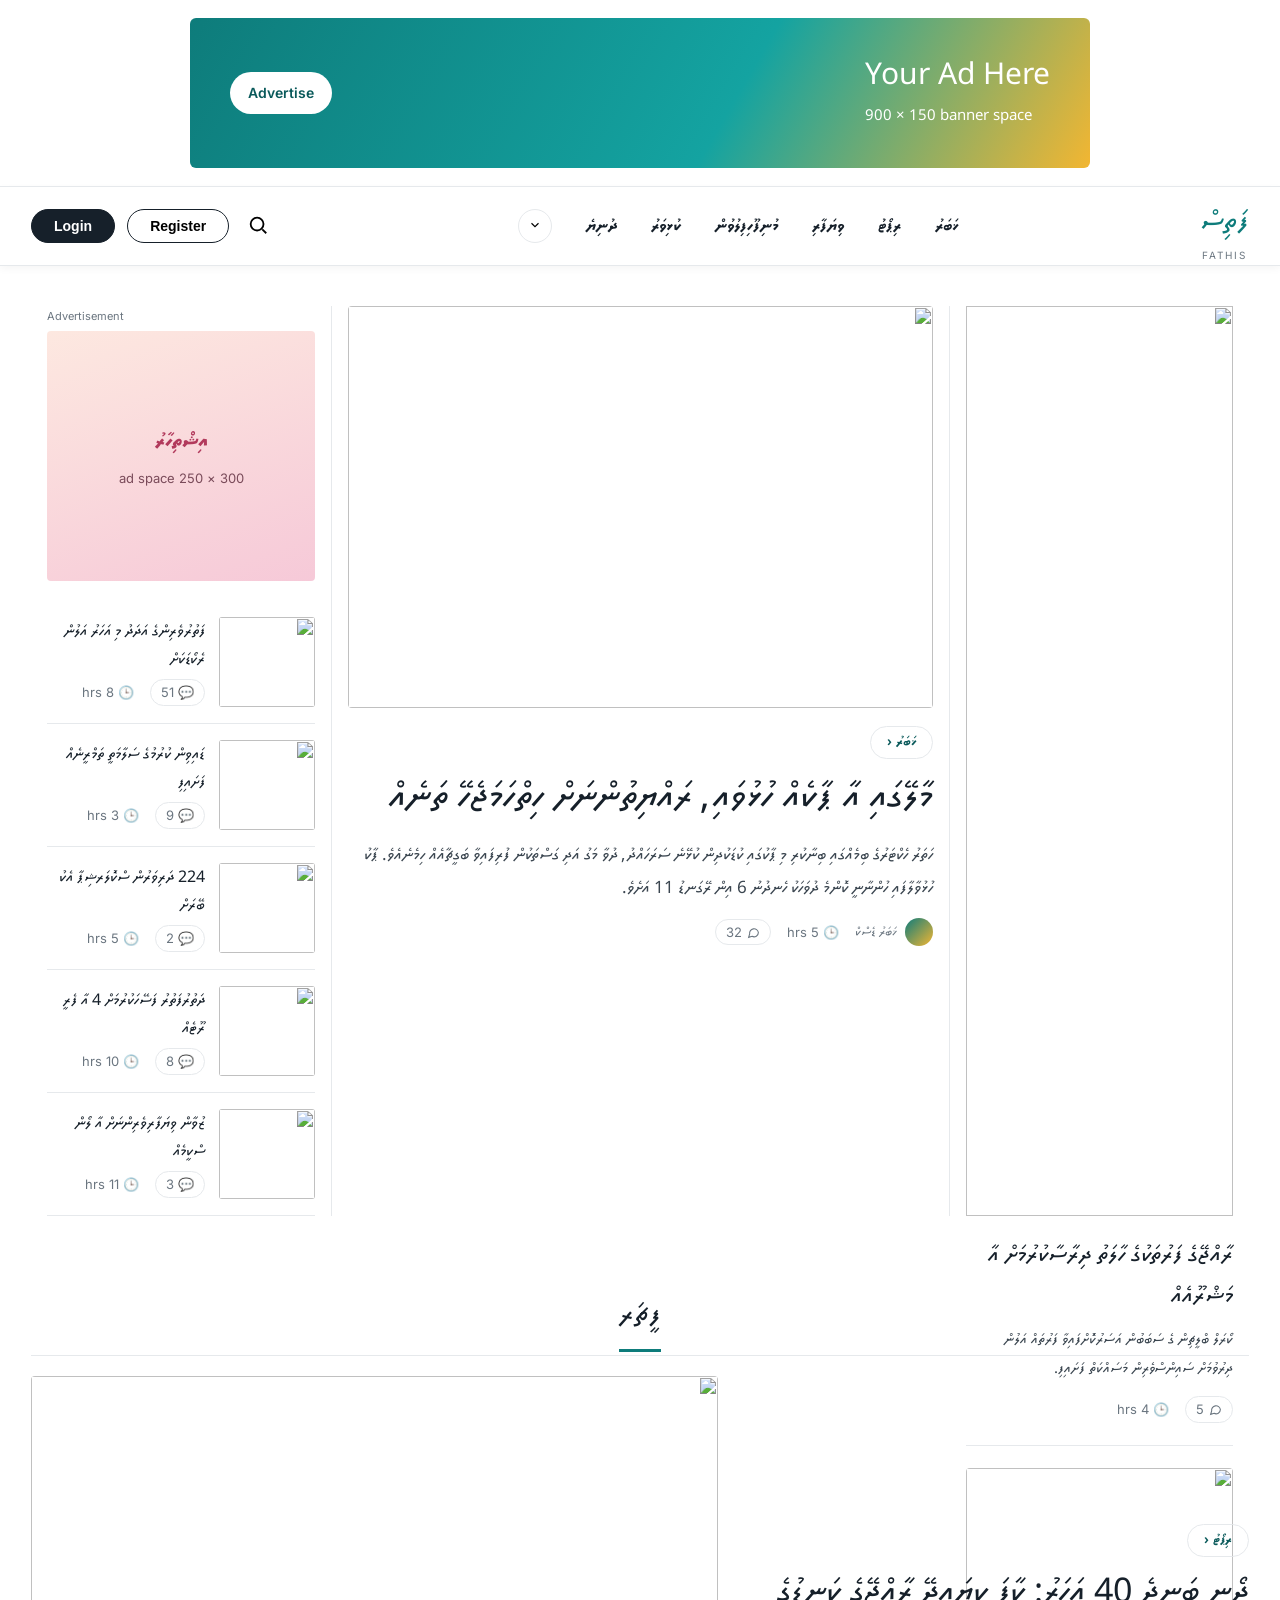
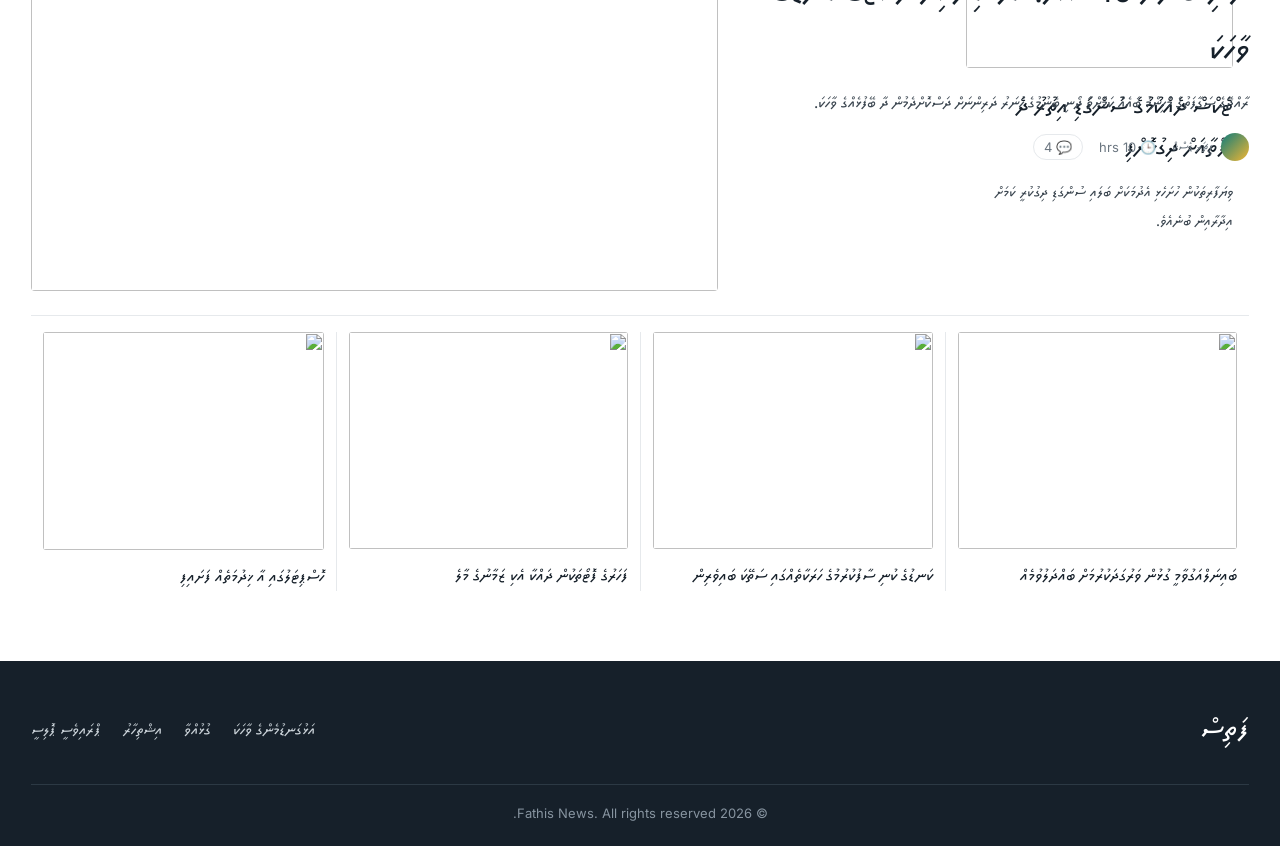
==== index.html @ 2b7af0e0 "Add files via upload" ====
<!DOCTYPE html>
<html lang="dv" dir="rtl">
<head>
<meta charset="UTF-8">
<meta name="viewport" content="width=device-width, initial-scale=1.0">
<title>ފަތިސް | Fathis News</title>
<link rel="preconnect" href="https://fonts.googleapis.com">
<link href="https://fonts.googleapis.com/css2?family=Noto+Sans+Thaana:wght@400;600;700;800&family=Inter:wght@400;600&display=swap" rel="stylesheet">
<style>
  :root{
    --accent:#0e7c7b;
    --accent-dark:#09595a;
    --ink:#16202a;
    --muted:#6b7680;
    --line:#e6e9ec;
    --bg:#ffffff;
    --soft:#f4f7f8;
  }
  /* Dhivehi fonts: uses the installed font first, then a copy in the fonts/ folder */
  @font-face{
    font-family:'aammufkF';
    src:local('Faruma'),local('A_Faruma'),local('Faruma Regular'),local('aammufkF'),
        url('fonts/aammufkF.ttf') format('truetype'),
        url('fonts/aammufkF.TTF') format('truetype');
    font-display:swap;
  }
  @font-face{
    font-family:'MV_Waheed';
    src:local('MV_Waheed'),local('MV Waheed'),local('MVWaheed'),
        url('fonts/MV_Waheed.ttf') format('truetype');
    font-display:swap;
  }

  *{box-sizing:border-box;margin:0;padding:0}
  body{font-family:'MV_Waheed','Noto Sans Thaana','Inter',sans-serif;color:var(--ink);background:var(--bg);line-height:1.9}
  h1,h2,h3,h4,.logo,.section-title{font-family:'aammufkF','Noto Sans Thaana',sans-serif;font-weight:normal}
  a{color:inherit;text-decoration:none}
  img{display:block;width:100%;height:100%;object-fit:cover}
  .container{max-width:1250px;margin:0 auto;padding:0 16px}

  /* Top ad */
  .top-ad{display:flex;justify-content:center;padding:18px 16px}
  .ad-banner{width:100%;max-width:900px;height:150px;border-radius:6px;
    background:linear-gradient(120deg,var(--accent),#14a3a1 60%,#f2b632);
    color:#fff;display:flex;align-items:center;justify-content:space-between;padding:0 40px;font-family:'Inter',sans-serif}
  .ad-banner h3{font-size:30px;font-weight:600;line-height:1.2;direction:ltr}
  .ad-banner span{background:#fff;color:var(--accent-dark);padding:8px 18px;border-radius:30px;font-weight:600;font-size:14px}

  /* Header */
  header{border-top:1px solid var(--line);border-bottom:1px solid var(--line);box-shadow:0 3px 8px rgba(0,0,0,.04);position:sticky;top:0;background:#fff;z-index:50}
  .nav{display:flex;align-items:center;justify-content:space-between;height:78px;gap:20px}
  .logo{font-size:30px;font-weight:800;color:var(--accent)}
  .logo small{display:block;font-family:'Inter';font-size:10px;color:var(--muted);line-height:1;letter-spacing:2px;text-align:center}
  .menu{display:flex;gap:34px;list-style:none;align-items:center;font-size:17px;font-weight:600}
  .menu a:hover{color:var(--accent)}
  .more-btn{width:34px;height:34px;border-radius:50%;border:1px solid var(--line);background:#fff;cursor:pointer;position:relative}
  .dropdown{display:none;position:absolute;top:44px;left:0;background:#fff;border:1px solid var(--line);border-radius:8px;padding:8px 0;min-width:160px;box-shadow:0 8px 20px rgba(0,0,0,.08)}
  .dropdown a{display:block;padding:6px 18px;font-size:15px}
  .dropdown a:hover{background:var(--soft)}
  .dropdown.open{display:block}
  .actions{display:flex;gap:12px;align-items:center;font-family:'Inter'}
  .btn{padding:8px 22px;border-radius:30px;font-size:14px;font-weight:600;cursor:pointer;border:1px solid var(--ink);background:#fff}
  .btn.dark{background:var(--ink);color:#fff}
  .icon-btn{background:none;border:none;cursor:pointer;padding:6px}
  .hamburger{display:none}
  .search-bar{display:none;padding:12px 0 16px}
  .search-bar.open{display:block}
  .search-bar input{width:100%;padding:12px 18px;border:1px solid var(--line);border-radius:30px;font-family:inherit;font-size:16px;outline:none}
  .search-bar input:focus{border-color:var(--accent)}

  /* Hero grid */
  .hero{display:grid;grid-template-columns:300px 1fr 300px;gap:0;margin-top:40px}
  .hero > section{padding:0 16px}
  .hero > section:not(:last-child){border-left:1px solid var(--line)}

  .side-feature .thumb{aspect-ratio:4/3;border-radius:4px;overflow:hidden}
  .side-feature h2{font-size:24px;font-weight:800;line-height:1.7;margin:18px 0 10px}
  .side-feature p{color:#3b4650;font-size:15px}

  .main-story .thumb{aspect-ratio:16/11;overflow:hidden;border-radius:4px}
  .tag{display:inline-flex;align-items:center;gap:6px;border:1px solid var(--line);border-radius:30px;padding:2px 16px;font-size:14px;margin:18px 0 6px;color:var(--accent-dark);font-weight:600}
  .main-story h1{font-size:38px;font-weight:800;line-height:1.65;margin-bottom:12px}
  .main-story h1 a:hover,.side-feature h2 a:hover,.list-item h4 a:hover,.card h4 a:hover{color:var(--accent)}
  .main-story p{color:#3b4650;font-size:17px}

  .meta{display:flex;align-items:center;gap:16px;margin-top:14px;font-family:'Inter','MV_Waheed';font-size:13px;color:var(--muted)}
  .meta .pill{display:inline-flex;align-items:center;gap:5px;border:1px solid var(--line);border-radius:20px;padding:0 10px}
  .meta .author{display:flex;align-items:center;gap:8px;font-family:'MV_Waheed','Noto Sans Thaana'}
  .avatar{width:28px;height:28px;border-radius:50%;background:linear-gradient(135deg,var(--accent),#f2b632)}
  .meta svg{width:13px;height:13px}

  .side-ad{height:250px;border-radius:4px;margin-bottom:20px;background:linear-gradient(160deg,#fde8e0,#f6c9d8);display:flex;flex-direction:column;align-items:center;justify-content:center;gap:6px;text-align:center;padding:16px}
  .side-ad b{font-size:20px;color:#b23a5c}
  .ad-label{font-family:'Inter';font-size:11px;color:var(--muted);text-align:left;margin-bottom:4px}

  .list-item{display:flex;gap:14px;padding:16px 0;border-bottom:1px solid var(--line)}
  .list-item .thumb{flex:0 0 96px;height:90px;overflow:hidden;border-radius:3px}
  .list-item h4{font-size:16px;font-weight:700;line-height:1.75}
  .list-item .meta{margin-top:6px}

  /* Featured section */
  .section-title{text-align:center;font-size:30px;font-weight:800;margin:70px 0 20px;padding-bottom:12px;border-bottom:1px solid var(--line)}
  .section-title span{border-bottom:3px solid var(--accent);padding-bottom:12px}
  .feature{display:grid;grid-template-columns:1fr 1.4fr;gap:40px;align-items:center;padding-bottom:24px;border-bottom:1px solid var(--line)}
  .feature h2{font-size:34px;font-weight:800;line-height:1.7}
  .feature p{color:#3b4650;font-size:16px;margin-top:10px}
  .feature .thumb{aspect-ratio:4/3;overflow:hidden;border-radius:4px}

  .cards{display:grid;grid-template-columns:repeat(4,1fr);margin-top:16px}
  .card{padding:0 12px}
  .card:not(:last-child){border-left:1px solid var(--line)}
  .card .thumb{aspect-ratio:4/3.1;overflow:hidden;border-radius:3px}
  .card h4{font-size:17px;font-weight:700;line-height:1.75;margin-top:12px}

  .thumb img{transition:transform .4s}
  .thumb:hover img{transform:scale(1.05)}

  footer{margin-top:70px;background:var(--ink);color:#c9d1d7;padding:40px 0 20px}
  .foot{display:flex;justify-content:space-between;flex-wrap:wrap;gap:20px;align-items:center}
  footer .logo{color:#fff}
  footer ul{list-style:none;display:flex;gap:22px;flex-wrap:wrap}
  footer a:hover{color:#fff}
  .copy{text-align:center;font-family:'Inter';font-size:13px;margin-top:26px;padding-top:16px;border-top:1px solid #2c3944;color:#8794a0}

  /* Headings use the font's own weight (no fake bold) */
  h1,h2,h3,h4,.logo{font-weight:normal!important}

  /* Responsive */
  @media (max-width:1100px){
    .hero{grid-template-columns:1fr 1fr}
    .main-story{grid-column:1 / -1;order:-1;border-left:none!important;margin-bottom:30px}
    .menu{gap:20px}
  }
  @media (max-width:860px){
    .menu{display:none;position:absolute;top:78px;right:0;left:0;background:#fff;flex-direction:column;align-items:flex-start;padding:16px 24px;gap:12px;border-bottom:1px solid var(--line)}
    .menu.open{display:flex}
    .hamburger{display:block}
    .actions .btn{display:none}
    .feature{grid-template-columns:1fr}
    .feature .thumb{order:-1}
    .cards{grid-template-columns:1fr 1fr;row-gap:28px}
    .card:nth-child(2){border-left:none}
  }
  @media (max-width:600px){
    .hero{grid-template-columns:1fr}
    .hero > section{border-left:none!important;padding:0;margin-bottom:28px}
    .main-story h1{font-size:28px}
    .feature h2{font-size:26px}
    .cards{grid-template-columns:1fr}
    .card{border-left:none!important;padding:0}
    .ad-banner{height:110px;padding:0 20px}
    .ad-banner h3{font-size:20px}
  }
</style>
</head>
<body>

<div class="top-ad">
  <div class="ad-banner">
    <h3>Your Ad Here<br><small style="font-size:15px;font-weight:400">900 × 150 banner space</small></h3>
    <span>Advertise</span>
  </div>
</div>

<header>
  <div class="container">
    <div class="nav">
      <a href="#" class="logo">ފަތިސް<small>FATHIS</small></a>

      <ul class="menu" id="menu">
        <li><a href="#">ޚަބަރު</a></li>
        <li><a href="#">ރިޕޯޓު</a></li>
        <li><a href="#">ވިޔަފާރި</a></li>
        <li><a href="#">މުނިފޫހިފިލުވުން</a></li>
        <li><a href="#">ކުޅިވަރު</a></li>
        <li><a href="#">ދުނިޔެ</a></li>
        <li>
          <button class="more-btn" id="moreBtn" aria-label="more">
            <svg width="14" height="14" viewBox="0 0 24 24" fill="none" stroke="currentColor" stroke-width="2"><path d="M6 9l6 6 6-6"/></svg>
            <div class="dropdown" id="dropdown">
              <a href="#">ފޮޓޯ</a>
              <a href="#">ވީޑިއޯ</a>
              <a href="#">ހިޔާލު</a>
              <a href="#">ސިއްހަތު</a>
            </div>
          </button>
        </li>
      </ul>

      <div class="actions">
        <button class="icon-btn" id="searchBtn" aria-label="search">
          <svg width="22" height="22" viewBox="0 0 24 24" fill="none" stroke="currentColor" stroke-width="2"><circle cx="11" cy="11" r="7"/><path d="M21 21l-4.3-4.3"/></svg>
        </button>
        <button class="btn">Register</button>
        <button class="btn dark">Login</button>
        <button class="icon-btn hamburger" id="hamburger" aria-label="menu">
          <svg width="24" height="24" viewBox="0 0 24 24" fill="none" stroke="currentColor" stroke-width="2"><path d="M3 6h18M3 12h18M3 18h18"/></svg>
        </button>
      </div>
    </div>
    <div class="search-bar" id="searchBar">
      <input type="text" placeholder="ހޯދާ...">
    </div>
  </div>
</header>

<main class="container">

  <div class="hero">
    <!-- Right column: side feature + second story -->
    <section class="side-feature">
      <a href="#" class="thumb"><img src="https://picsum.photos/seed/fathis1/600/450" alt=""></a>
      <h2><a href="#">ރާއްޖޭގެ ފަރުތަކުގެ ހާލަތު ދިރާސާކުރުމަށް އާ މަޝްރޫއެއް</a></h2>
      <p>ކޯރަލް ބްލީޗިން ގެ ސަބަބުން އަސަރުކޮށްފައިވާ ފަރުތައް އަލުން ދިރުވުމަށް ސައިންސްވެރިން މަސައްކަތް ފަށައިފި.</p>
      <div class="meta">
        <span class="pill"><svg viewBox="0 0 24 24" fill="none" stroke="currentColor" stroke-width="2"><path d="M21 12a8 8 0 0 1-11.6 7.1L3 21l1.9-6.4A8 8 0 1 1 21 12z"/></svg>5</span>
        <span>🕒 4 hrs</span>
      </div>

      <div style="border-top:1px solid var(--line);margin-top:22px;padding-top:22px">
        <a href="#" class="thumb" style="display:block;aspect-ratio:4/3;overflow:hidden;border-radius:4px"><img src="https://picsum.photos/seed/fathis2/600/450" alt=""></a>
        <h2><a href="#">ޓެކްސް ދެއްކުމުގެ ސުންގަޑި އިތުރު ދެ ހަފްތާއަށް ދިގުކޮށްފި</a></h2>
        <p>ވިޔަފާރިތަކުން ހުށަހެޅި އެދުމަކަށް ބަލައި ސުންގަޑި ދިގުކުރީ ކަމަށް އިދާރާއިން ބުނެއެވެ.</p>
      </div>
    </section>

    <!-- Center: main story -->
    <section class="main-story">
      <a href="#" class="thumb" style="display:block"><img src="https://picsum.photos/seed/fathis3/1200/820" alt=""></a>
      <a href="#" class="tag">ޚަބަރު ‹</a>
      <h1><a href="#">މާލޭގައި އާ ޕާކެއް ހުޅުވައި، ރައްޔިތުންނަށް ހިތްހަމަޖެހޭ ތަނެއް</a></h1>
      <p>ހަތަރު ހެކްޓަރުގެ ބިމެއްގައި ބިނާކުރި މި ޕާކުގައި ކުޑަކުދިން ކުޅޭނެ ސަރަހައްދު، ދުވާ މަގު އަދި ގަސްތަކުން ފުރިފައިވާ ބަގީޗާއެއް ހިމެނެއެވެ. ޕާކު ހުޅުވާލާފައި ހުންނާނީ ކޮންމެ ދުވަހަކު ހެނދުނު 6 އިން ރޭގަނޑު 11 އަށެވެ.</p>
      <div class="meta">
        <span class="author"><span class="avatar"></span>ޚަބަރު ޑެސްކް</span>
        <span>🕒 5 hrs</span>
        <span class="pill"><svg viewBox="0 0 24 24" fill="none" stroke="currentColor" stroke-width="2"><path d="M21 12a8 8 0 0 1-11.6 7.1L3 21l1.9-6.4A8 8 0 1 1 21 12z"/></svg>32</span>
      </div>
    </section>

    <!-- Left column: ad + latest list -->
    <section class="latest">
      <div class="ad-label">Advertisement</div>
      <div class="side-ad">
        <b>އިޝްތިހާރު</b>
        <span style="font-family:Inter;font-size:13px;color:#7a4b5a">300 × 250 ad space</span>
      </div>

      <article class="list-item">
        <a href="#" class="thumb"><img src="https://picsum.photos/seed/fathis4/200/200" alt=""></a>
        <div>
          <h4><a href="#">ފަތުރުވެރިންގެ އަދަދު މި އަހަރު އަލުން ރެކޯޑަކަށް</a></h4>
          <div class="meta"><span class="pill">💬 51</span><span>🕒 8 hrs</span></div>
        </div>
      </article>
      <article class="list-item">
        <a href="#" class="thumb"><img src="https://picsum.photos/seed/fathis5/200/200" alt=""></a>
        <div>
          <h4><a href="#">ޑައިވިން ކުރުމުގެ ސަލާމަތީ ތަމްރީނެއް ފަށައިފި</a></h4>
          <div class="meta"><span class="pill">💬 9</span><span>🕒 3 hrs</span></div>
        </div>
      </article>
      <article class="list-item">
        <a href="#" class="thumb"><img src="https://picsum.photos/seed/fathis6/200/200" alt=""></a>
        <div>
          <h4><a href="#">224 ދަރިވަރުން ސްކޮލަރޝިޕާ އެކު ބޭރަށް</a></h4>
          <div class="meta"><span class="pill">💬 2</span><span>🕒 5 hrs</span></div>
        </div>
      </article>
      <article class="list-item">
        <a href="#" class="thumb"><img src="https://picsum.photos/seed/fathis7/200/200" alt=""></a>
        <div>
          <h4><a href="#">ދަތުރުފަތުރު ފަސޭހަކުރުމަށް 4 އާ ފެރީ ރޫޓެއް</a></h4>
          <div class="meta"><span class="pill">💬 8</span><span>🕒 10 hrs</span></div>
        </div>
      </article>
      <article class="list-item">
        <a href="#" class="thumb"><img src="https://picsum.photos/seed/fathis8/200/200" alt=""></a>
        <div>
          <h4><a href="#">ޒުވާން ވިޔަފާރިވެރިންނަށް އާ ލޯން ސްކީމެއް</a></h4>
          <div class="meta"><span class="pill">💬 3</span><span>🕒 11 hrs</span></div>
        </div>
      </article>
    </section>
  </div>

  <!-- Featured section -->
  <h3 class="section-title"><span>ފީޗަރ</span></h3>

  <div class="feature">
    <div>
      <a href="#" class="tag">ރިޕޯޓު ‹</a>
      <h2><a href="#">ދޯނި ބަނދެ 40 އަހަރު: ކާފަ ކިޔައިދޭ ރާއްޖޭގެ ކަނޑުގެ ވާހަކަ</a></h2>
      <p>ރާއްޖޭގެ ސަގާފަތުގެ މުހިންމު ބައެއް ކަމަށްވާ ދޯނި ބެނުމުގެ ހުނަރު ދަރިންނަށް ދަސްކޮށްދެމުން ދާ ބޭފުޅެއްގެ ވާހަކަ.</p>
      <div class="meta">
        <span class="author"><span class="avatar"></span>ފީޗަރ ޑެސްކް</span>
        <span>🕒 10 hrs</span>
        <span class="pill">💬 4</span>
      </div>
    </div>
    <a href="#" class="thumb"><img src="https://picsum.photos/seed/fathis9/900/680" alt=""></a>
  </div>

  <div class="cards">
    <article class="card">
      <a href="#" class="thumb" style="display:block"><img src="https://picsum.photos/seed/fathis10/400/310" alt=""></a>
      <h4><a href="#">ބައިނަލްއަގުވާމީ ގުޅުން ވަރުގަދަކުރުމަށް ބައްދަލުވުމެއް</a></h4>
    </article>
    <article class="card">
      <a href="#" class="thumb" style="display:block"><img src="https://picsum.photos/seed/fathis11/400/310" alt=""></a>
      <h4><a href="#">ކަނޑުގެ ކުނި ސާފުކުރުމުގެ ހަރަކާތެއްގައި ސަތޭކަ ބައިވެރިން</a></h4>
    </article>
    <article class="card">
      <a href="#" class="thumb" style="display:block"><img src="https://picsum.photos/seed/fathis12/400/310" alt=""></a>
      <h4><a href="#">ފަހަރުގެ ފޮޓޯތަކުން ދައްކާ އެކި ޒަމާނުގެ މާލެ</a></h4>
    </article>
    <article class="card">
      <a href="#" class="thumb" style="display:block"><img src="https://picsum.photos/seed/fathis13/400/310" alt=""></a>
      <h4><a href="#">ހޮސްޕިޓަލުގައި އާ ޚިދުމަތެއް ފަށައިފި</a></h4>
    </article>
  </div>

</main>

<footer>
  <div class="container">
    <div class="foot">
      <a href="#" class="logo">ފަތިސް</a>
      <ul>
        <li><a href="#">އަޅުގަނޑުމެންގެ ވާހަކަ</a></li>
        <li><a href="#">ގުޅުއްވާ</a></li>
        <li><a href="#">އިޝްތިހާރު</a></li>
        <li><a href="#">ޕްރައިވެސީ ޕޮލިސީ</a></li>
      </ul>
    </div>
    <div class="copy">© 2026 Fathis News. All rights reserved.</div>
  </div>
</footer>

<script>
  const $ = id => document.getElementById(id);
  $('hamburger').onclick = () => $('menu').classList.toggle('open');
  $('searchBtn').onclick = () => { $('searchBar').classList.toggle('open'); $('searchBar').querySelector('input').focus(); };
  $('moreBtn').onclick = e => { e.stopPropagation(); $('dropdown').classList.toggle('open'); };
  document.addEventListener('click', () => $('dropdown').classList.remove('open'));
</script>
</body>
</html>
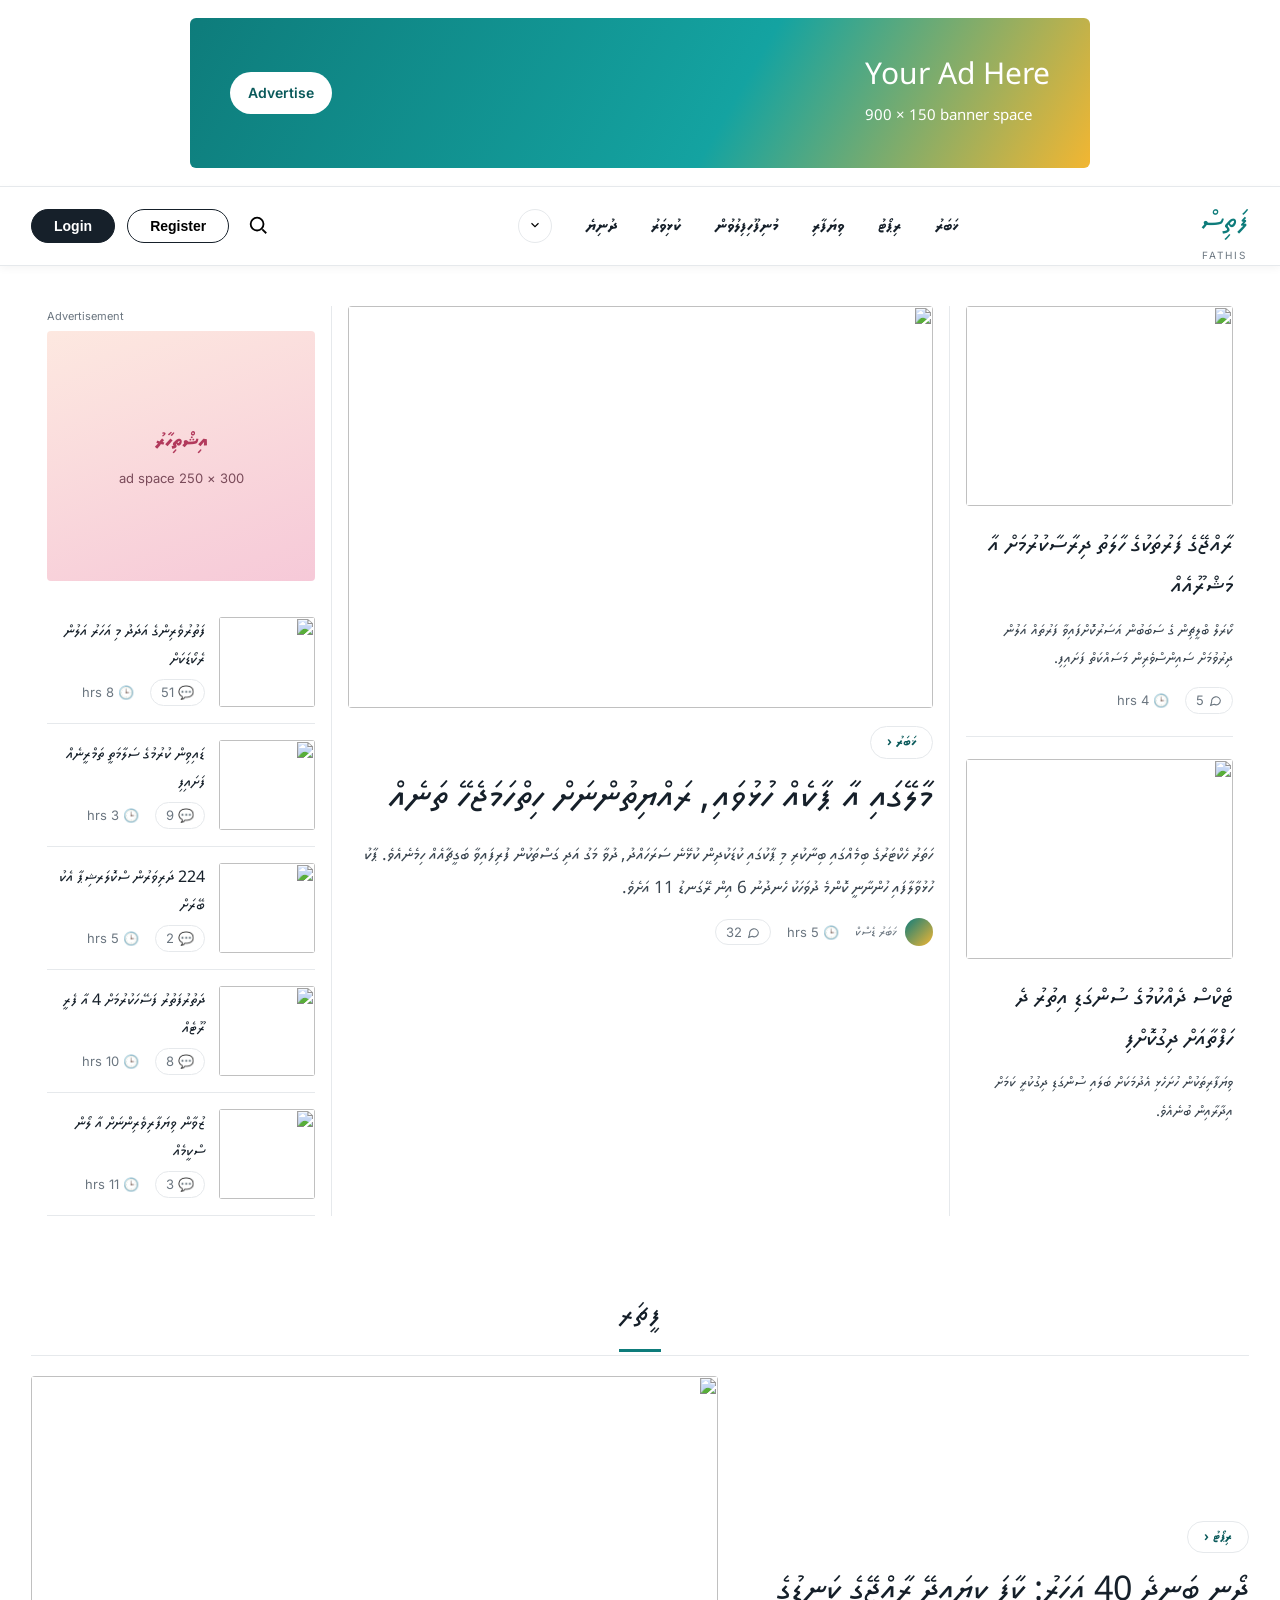
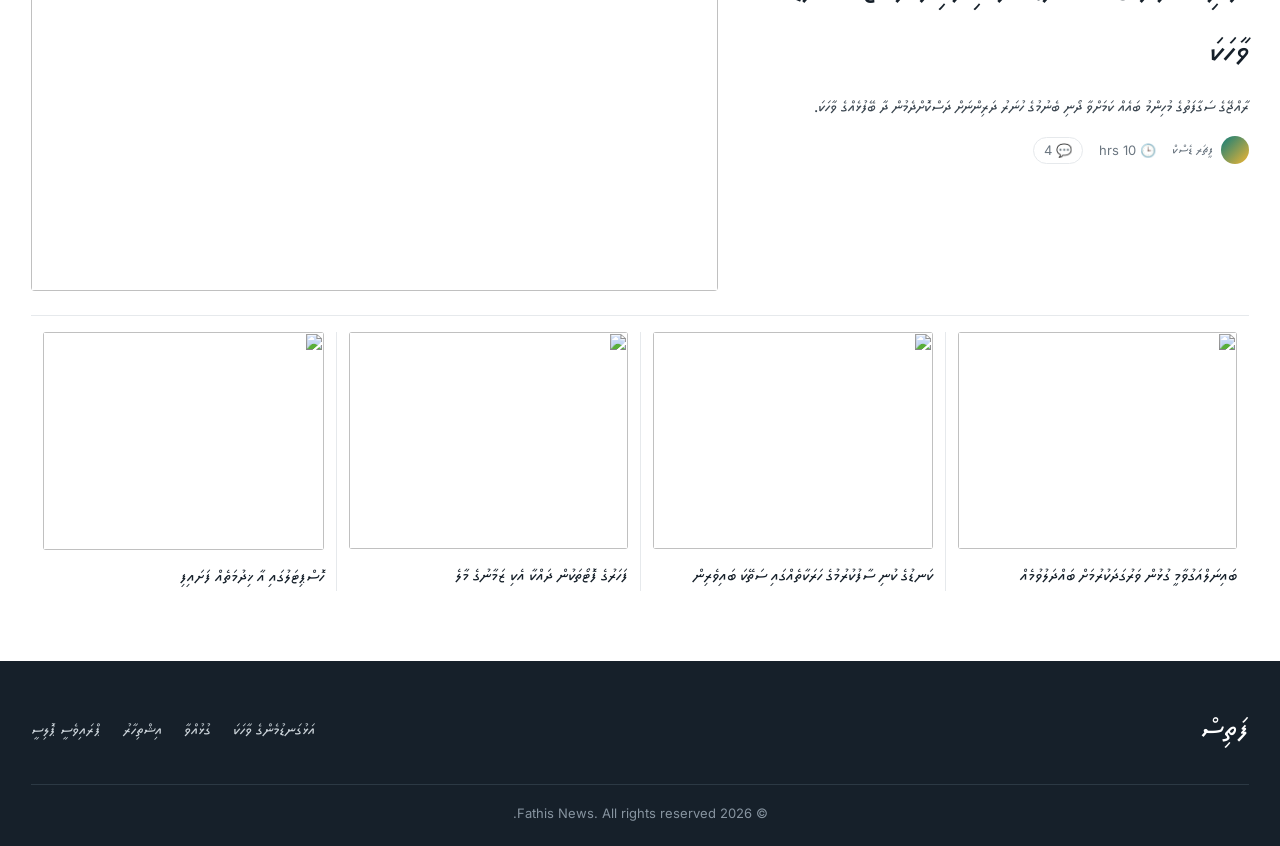
==== commit cde902cd: "text over imaje fix" ====
--- a/index.html
+++ b/index.html
@@ -112,6 +112,11 @@
   .card .thumb{aspect-ratio:4/3.1;overflow:hidden;border-radius:3px}
   .card h4{font-size:17px;font-weight:700;line-height:1.75;margin-top:12px}
 
+  /* Every image box is a real block, so the photo can't spill over the text */
+  .thumb{display:block;overflow:hidden;position:relative}
+  .feature > *,.hero > section,.card{min-width:0}
+  .feature h2,.main-story h1,.side-feature h2,.card h4,.list-item h4{overflow-wrap:break-word}
+  .feature h2{line-height:1.8}
   .thumb img{transition:transform .4s}
   .thumb:hover img{transform:scale(1.05)}
 
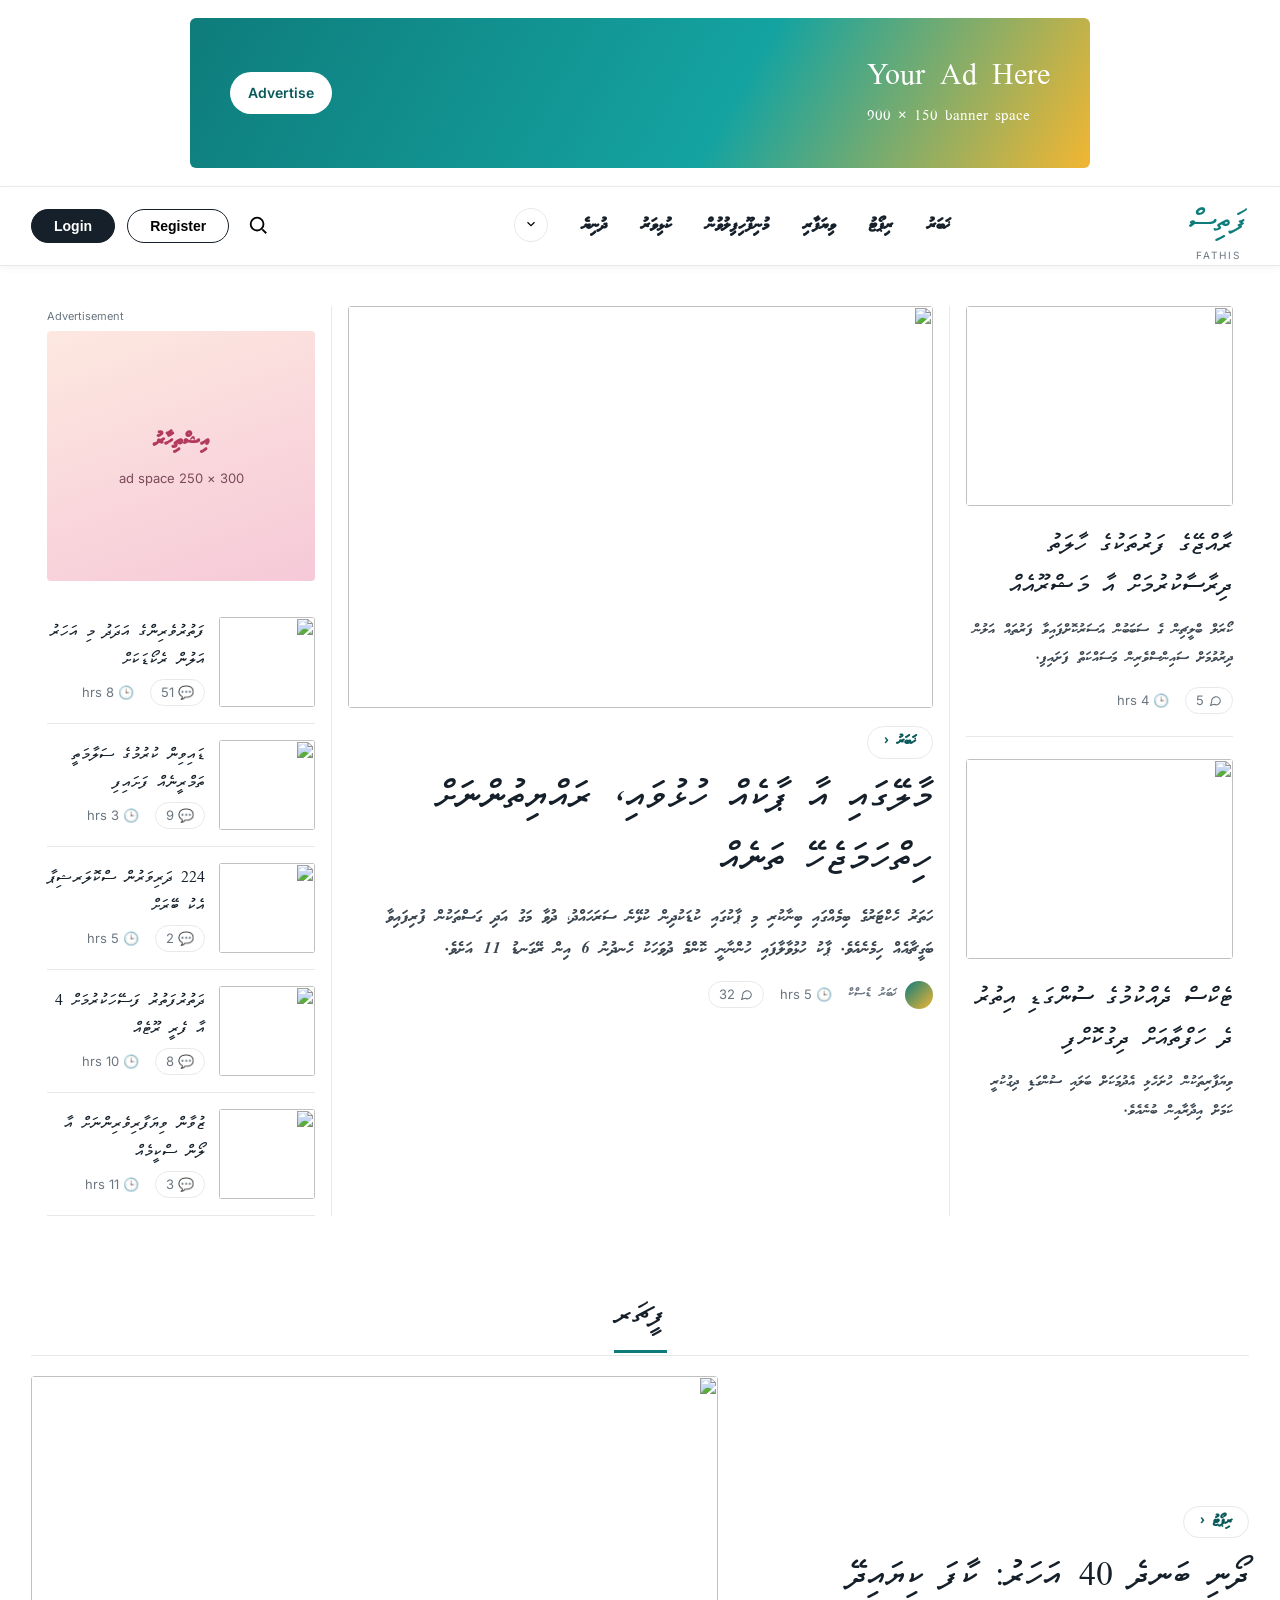
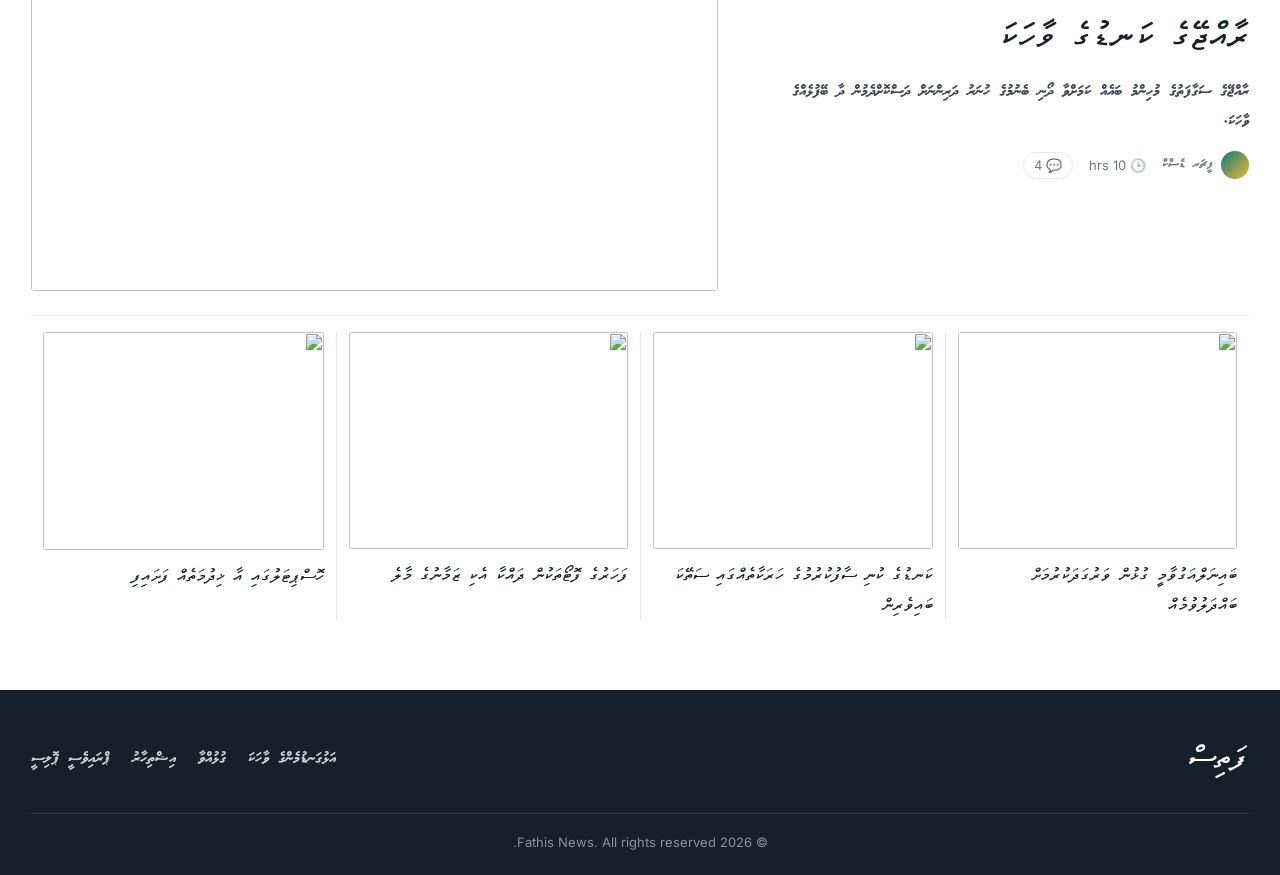
==== commit 324e6ed7: "change font" ====
--- a/index.html
+++ b/index.html
@@ -16,18 +16,15 @@
     --bg:#ffffff;
     --soft:#f4f7f8;
   }
-  /* Dhivehi fonts: uses the installed font first, then a copy in the fonts/ folder */
+  /* Dhivehi fonts are built into this page, so they work on every device */
   @font-face{
     font-family:'aammufkF';
-    src:local('Faruma'),local('A_Faruma'),local('Faruma Regular'),local('aammufkF'),
-        url('fonts/aammufkF.ttf') format('truetype'),
-        url('fonts/aammufkF.TTF') format('truetype');
+    src:url([data-uri]) format('truetype');
     font-display:swap;
   }
   @font-face{
     font-family:'MV_Waheed';
-    src:local('MV_Waheed'),local('MV Waheed'),local('MVWaheed'),
-        url('fonts/MV_Waheed.ttf') format('truetype');
+    src:url([data-uri]) format('opentype');
     font-display:swap;
   }
 
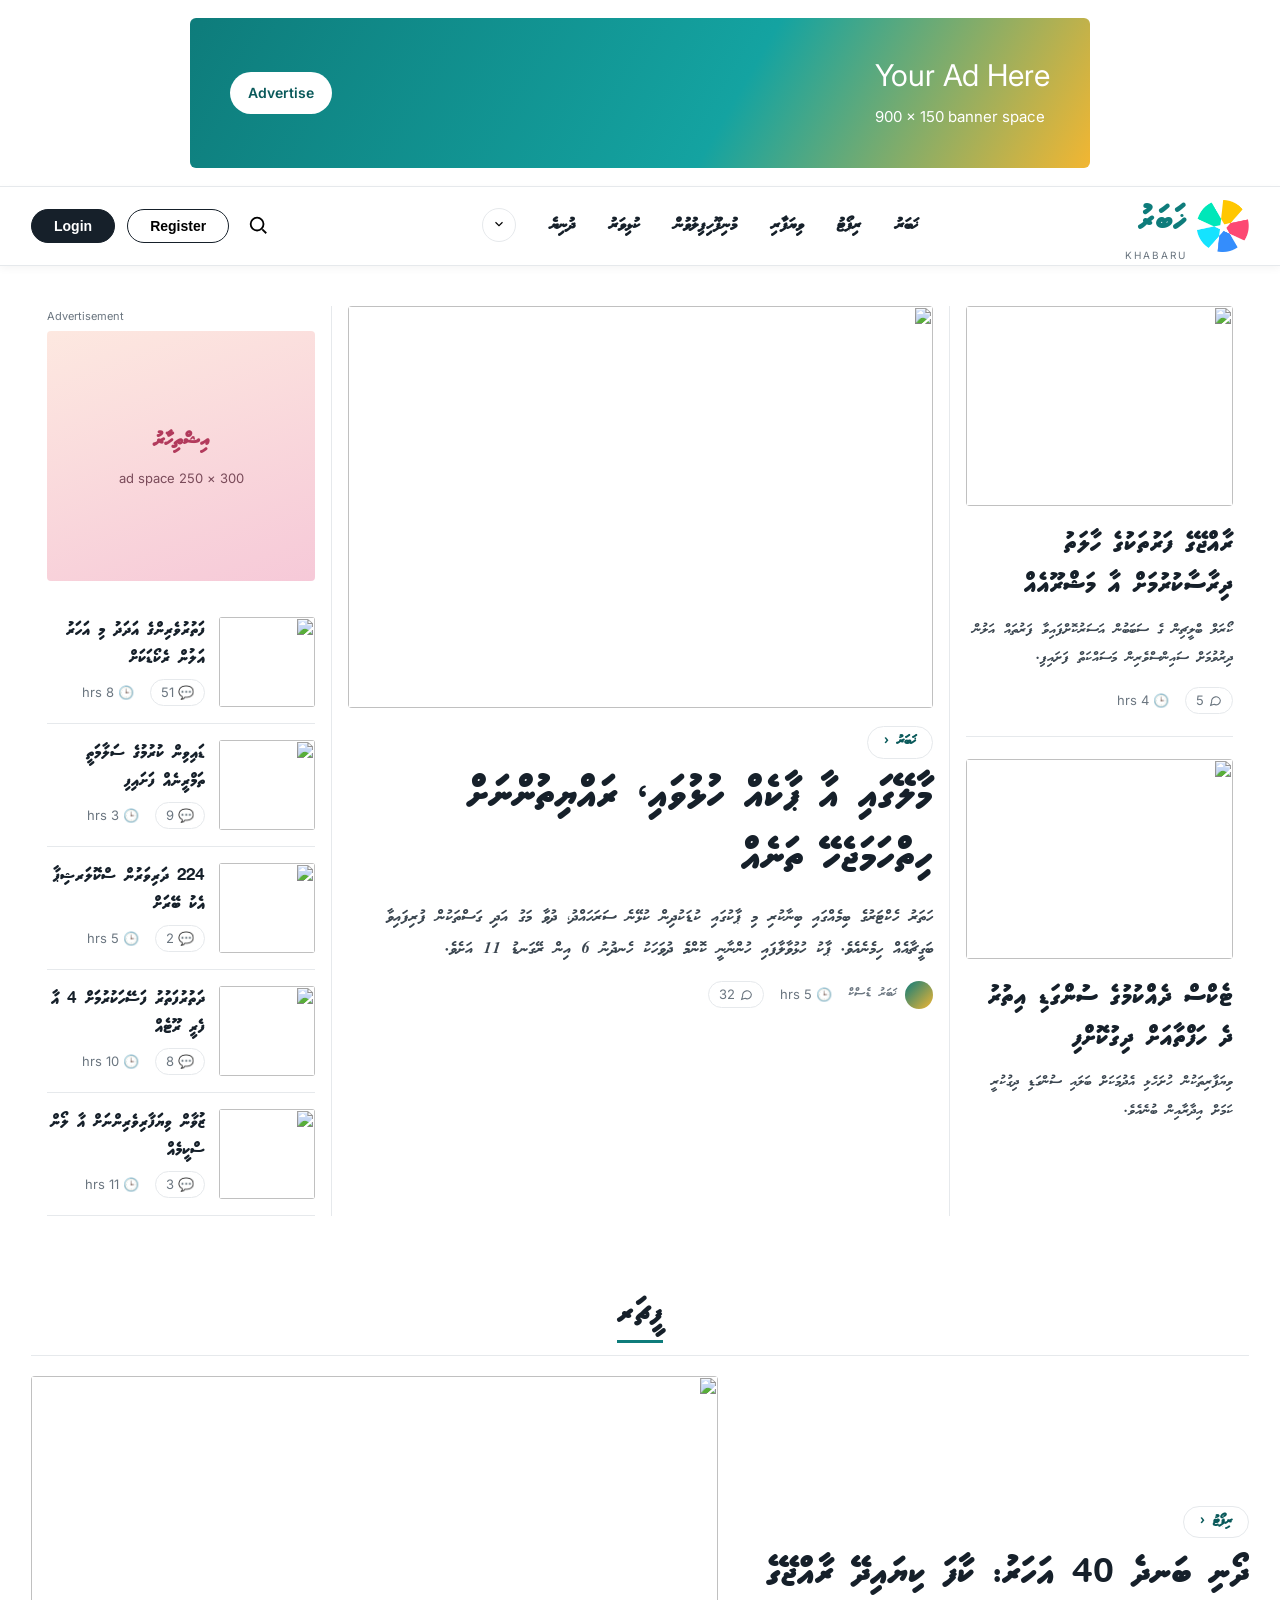
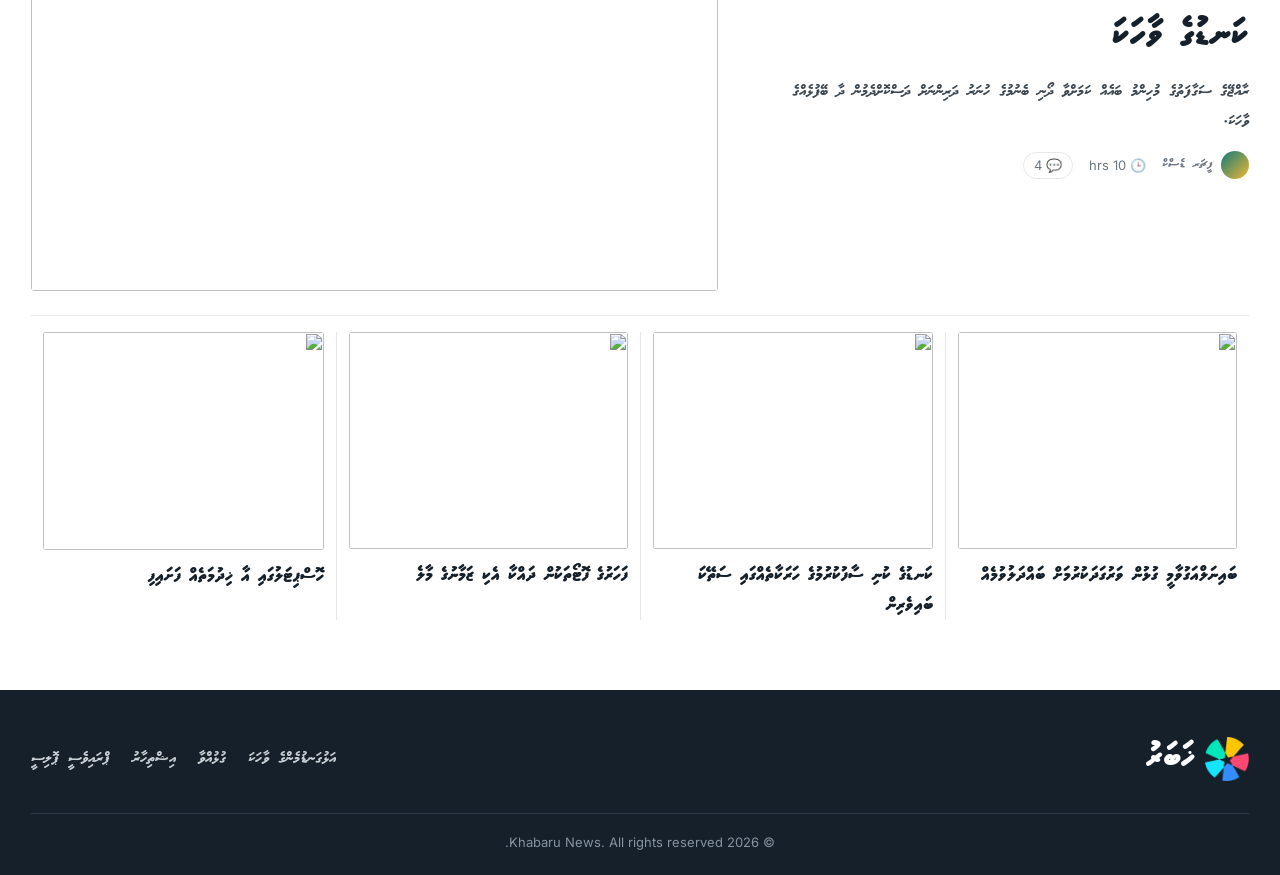
==== commit c046e1ff: "change logo" ====
--- a/index.html
+++ b/index.html
@@ -3,157 +3,11 @@
 <head>
 <meta charset="UTF-8">
 <meta name="viewport" content="width=device-width, initial-scale=1.0">
-<title>ފަތިސް | Fathis News</title>
+<title>ޚަބަރު | Khabaru News</title>
+<link rel="icon" type="image/x-icon" href="favicon.ico">
 <link rel="preconnect" href="https://fonts.googleapis.com">
 <link href="https://fonts.googleapis.com/css2?family=Noto+Sans+Thaana:wght@400;600;700;800&family=Inter:wght@400;600&display=swap" rel="stylesheet">
-<style>
-  :root{
-    --accent:#0e7c7b;
-    --accent-dark:#09595a;
-    --ink:#16202a;
-    --muted:#6b7680;
-    --line:#e6e9ec;
-    --bg:#ffffff;
-    --soft:#f4f7f8;
-  }
-  /* Dhivehi fonts are built into this page, so they work on every device */
-  @font-face{
-    font-family:'aammufkF';
-    src:url([data-uri]) format('truetype');
-    font-display:swap;
-  }
-  @font-face{
-    font-family:'MV_Waheed';
-    src:url([data-uri]) format('opentype');
-    font-display:swap;
-  }
-
-  *{box-sizing:border-box;margin:0;padding:0}
-  body{font-family:'MV_Waheed','Noto Sans Thaana','Inter',sans-serif;color:var(--ink);background:var(--bg);line-height:1.9}
-  h1,h2,h3,h4,.logo,.section-title{font-family:'aammufkF','Noto Sans Thaana',sans-serif;font-weight:normal}
-  a{color:inherit;text-decoration:none}
-  img{display:block;width:100%;height:100%;object-fit:cover}
-  .container{max-width:1250px;margin:0 auto;padding:0 16px}
-
-  /* Top ad */
-  .top-ad{display:flex;justify-content:center;padding:18px 16px}
-  .ad-banner{width:100%;max-width:900px;height:150px;border-radius:6px;
-    background:linear-gradient(120deg,var(--accent),#14a3a1 60%,#f2b632);
-    color:#fff;display:flex;align-items:center;justify-content:space-between;padding:0 40px;font-family:'Inter',sans-serif}
-  .ad-banner h3{font-size:30px;font-weight:600;line-height:1.2;direction:ltr}
-  .ad-banner span{background:#fff;color:var(--accent-dark);padding:8px 18px;border-radius:30px;font-weight:600;font-size:14px}
-
-  /* Header */
-  header{border-top:1px solid var(--line);border-bottom:1px solid var(--line);box-shadow:0 3px 8px rgba(0,0,0,.04);position:sticky;top:0;background:#fff;z-index:50}
-  .nav{display:flex;align-items:center;justify-content:space-between;height:78px;gap:20px}
-  .logo{font-size:30px;font-weight:800;color:var(--accent)}
-  .logo small{display:block;font-family:'Inter';font-size:10px;color:var(--muted);line-height:1;letter-spacing:2px;text-align:center}
-  .menu{display:flex;gap:34px;list-style:none;align-items:center;font-size:17px;font-weight:600}
-  .menu a:hover{color:var(--accent)}
-  .more-btn{width:34px;height:34px;border-radius:50%;border:1px solid var(--line);background:#fff;cursor:pointer;position:relative}
-  .dropdown{display:none;position:absolute;top:44px;left:0;background:#fff;border:1px solid var(--line);border-radius:8px;padding:8px 0;min-width:160px;box-shadow:0 8px 20px rgba(0,0,0,.08)}
-  .dropdown a{display:block;padding:6px 18px;font-size:15px}
-  .dropdown a:hover{background:var(--soft)}
-  .dropdown.open{display:block}
-  .actions{display:flex;gap:12px;align-items:center;font-family:'Inter'}
-  .btn{padding:8px 22px;border-radius:30px;font-size:14px;font-weight:600;cursor:pointer;border:1px solid var(--ink);background:#fff}
-  .btn.dark{background:var(--ink);color:#fff}
-  .icon-btn{background:none;border:none;cursor:pointer;padding:6px}
-  .hamburger{display:none}
-  .search-bar{display:none;padding:12px 0 16px}
-  .search-bar.open{display:block}
-  .search-bar input{width:100%;padding:12px 18px;border:1px solid var(--line);border-radius:30px;font-family:inherit;font-size:16px;outline:none}
-  .search-bar input:focus{border-color:var(--accent)}
-
-  /* Hero grid */
-  .hero{display:grid;grid-template-columns:300px 1fr 300px;gap:0;margin-top:40px}
-  .hero > section{padding:0 16px}
-  .hero > section:not(:last-child){border-left:1px solid var(--line)}
-
-  .side-feature .thumb{aspect-ratio:4/3;border-radius:4px;overflow:hidden}
-  .side-feature h2{font-size:24px;font-weight:800;line-height:1.7;margin:18px 0 10px}
-  .side-feature p{color:#3b4650;font-size:15px}
-
-  .main-story .thumb{aspect-ratio:16/11;overflow:hidden;border-radius:4px}
-  .tag{display:inline-flex;align-items:center;gap:6px;border:1px solid var(--line);border-radius:30px;padding:2px 16px;font-size:14px;margin:18px 0 6px;color:var(--accent-dark);font-weight:600}
-  .main-story h1{font-size:38px;font-weight:800;line-height:1.65;margin-bottom:12px}
-  .main-story h1 a:hover,.side-feature h2 a:hover,.list-item h4 a:hover,.card h4 a:hover{color:var(--accent)}
-  .main-story p{color:#3b4650;font-size:17px}
-
-  .meta{display:flex;align-items:center;gap:16px;margin-top:14px;font-family:'Inter','MV_Waheed';font-size:13px;color:var(--muted)}
-  .meta .pill{display:inline-flex;align-items:center;gap:5px;border:1px solid var(--line);border-radius:20px;padding:0 10px}
-  .meta .author{display:flex;align-items:center;gap:8px;font-family:'MV_Waheed','Noto Sans Thaana'}
-  .avatar{width:28px;height:28px;border-radius:50%;background:linear-gradient(135deg,var(--accent),#f2b632)}
-  .meta svg{width:13px;height:13px}
-
-  .side-ad{height:250px;border-radius:4px;margin-bottom:20px;background:linear-gradient(160deg,#fde8e0,#f6c9d8);display:flex;flex-direction:column;align-items:center;justify-content:center;gap:6px;text-align:center;padding:16px}
-  .side-ad b{font-size:20px;color:#b23a5c}
-  .ad-label{font-family:'Inter';font-size:11px;color:var(--muted);text-align:left;margin-bottom:4px}
-
-  .list-item{display:flex;gap:14px;padding:16px 0;border-bottom:1px solid var(--line)}
-  .list-item .thumb{flex:0 0 96px;height:90px;overflow:hidden;border-radius:3px}
-  .list-item h4{font-size:16px;font-weight:700;line-height:1.75}
-  .list-item .meta{margin-top:6px}
-
-  /* Featured section */
-  .section-title{text-align:center;font-size:30px;font-weight:800;margin:70px 0 20px;padding-bottom:12px;border-bottom:1px solid var(--line)}
-  .section-title span{border-bottom:3px solid var(--accent);padding-bottom:12px}
-  .feature{display:grid;grid-template-columns:1fr 1.4fr;gap:40px;align-items:center;padding-bottom:24px;border-bottom:1px solid var(--line)}
-  .feature h2{font-size:34px;font-weight:800;line-height:1.7}
-  .feature p{color:#3b4650;font-size:16px;margin-top:10px}
-  .feature .thumb{aspect-ratio:4/3;overflow:hidden;border-radius:4px}
-
-  .cards{display:grid;grid-template-columns:repeat(4,1fr);margin-top:16px}
-  .card{padding:0 12px}
-  .card:not(:last-child){border-left:1px solid var(--line)}
-  .card .thumb{aspect-ratio:4/3.1;overflow:hidden;border-radius:3px}
-  .card h4{font-size:17px;font-weight:700;line-height:1.75;margin-top:12px}
-
-  /* Every image box is a real block, so the photo can't spill over the text */
-  .thumb{display:block;overflow:hidden;position:relative}
-  .feature > *,.hero > section,.card{min-width:0}
-  .feature h2,.main-story h1,.side-feature h2,.card h4,.list-item h4{overflow-wrap:break-word}
-  .feature h2{line-height:1.8}
-  .thumb img{transition:transform .4s}
-  .thumb:hover img{transform:scale(1.05)}
-
-  footer{margin-top:70px;background:var(--ink);color:#c9d1d7;padding:40px 0 20px}
-  .foot{display:flex;justify-content:space-between;flex-wrap:wrap;gap:20px;align-items:center}
-  footer .logo{color:#fff}
-  footer ul{list-style:none;display:flex;gap:22px;flex-wrap:wrap}
-  footer a:hover{color:#fff}
-  .copy{text-align:center;font-family:'Inter';font-size:13px;margin-top:26px;padding-top:16px;border-top:1px solid #2c3944;color:#8794a0}
-
-  /* Headings use the font's own weight (no fake bold) */
-  h1,h2,h3,h4,.logo{font-weight:normal!important}
-
-  /* Responsive */
-  @media (max-width:1100px){
-    .hero{grid-template-columns:1fr 1fr}
-    .main-story{grid-column:1 / -1;order:-1;border-left:none!important;margin-bottom:30px}
-    .menu{gap:20px}
-  }
-  @media (max-width:860px){
-    .menu{display:none;position:absolute;top:78px;right:0;left:0;background:#fff;flex-direction:column;align-items:flex-start;padding:16px 24px;gap:12px;border-bottom:1px solid var(--line)}
-    .menu.open{display:flex}
-    .hamburger{display:block}
-    .actions .btn{display:none}
-    .feature{grid-template-columns:1fr}
-    .feature .thumb{order:-1}
-    .cards{grid-template-columns:1fr 1fr;row-gap:28px}
-    .card:nth-child(2){border-left:none}
-  }
-  @media (max-width:600px){
-    .hero{grid-template-columns:1fr}
-    .hero > section{border-left:none!important;padding:0;margin-bottom:28px}
-    .main-story h1{font-size:28px}
-    .feature h2{font-size:26px}
-    .cards{grid-template-columns:1fr}
-    .card{border-left:none!important;padding:0}
-    .ad-banner{height:110px;padding:0 20px}
-    .ad-banner h3{font-size:20px}
-  }
-</style>
+<link rel="stylesheet" href="assets/style.css">
 </head>
 <body>
 
@@ -167,7 +21,7 @@
 <header>
   <div class="container">
     <div class="nav">
-      <a href="#" class="logo">ފަތިސް<small>FATHIS</small></a>
+      <a href="index.html" class="logo"><img src="logo.png" alt="ޚަބަރު"><span class="logo-text">ޚަބަރު<small>KHABARU</small></span></a>
 
       <ul class="menu" id="menu">
         <li><a href="#">ޚަބަރު</a></li>
@@ -211,8 +65,8 @@
   <div class="hero">
     <!-- Right column: side feature + second story -->
     <section class="side-feature">
-      <a href="#" class="thumb"><img src="https://picsum.photos/seed/fathis1/600/450" alt=""></a>
-      <h2><a href="#">ރާއްޖޭގެ ފަރުތަކުގެ ހާލަތު ދިރާސާކުރުމަށް އާ މަޝްރޫއެއް</a></h2>
+      <a href="article/index.html?id=1" class="thumb"><img src="https://picsum.photos/seed/fathis1/600/450" alt=""></a>
+      <h2><a href="article/index.html?id=1">ރާއްޖޭގެ ފަރުތަކުގެ ހާލަތު ދިރާސާކުރުމަށް އާ މަޝްރޫއެއް</a></h2>
       <p>ކޯރަލް ބްލީޗިން ގެ ސަބަބުން އަސަރުކޮށްފައިވާ ފަރުތައް އަލުން ދިރުވުމަށް ސައިންސްވެރިން މަސައްކަތް ފަށައިފި.</p>
       <div class="meta">
         <span class="pill"><svg viewBox="0 0 24 24" fill="none" stroke="currentColor" stroke-width="2"><path d="M21 12a8 8 0 0 1-11.6 7.1L3 21l1.9-6.4A8 8 0 1 1 21 12z"/></svg>5</span>
@@ -220,17 +74,17 @@
       </div>
 
       <div style="border-top:1px solid var(--line);margin-top:22px;padding-top:22px">
-        <a href="#" class="thumb" style="display:block;aspect-ratio:4/3;overflow:hidden;border-radius:4px"><img src="https://picsum.photos/seed/fathis2/600/450" alt=""></a>
-        <h2><a href="#">ޓެކްސް ދެއްކުމުގެ ސުންގަޑި އިތުރު ދެ ހަފްތާއަށް ދިގުކޮށްފި</a></h2>
+        <a href="article/index.html?id=2" class="thumb" style="display:block;aspect-ratio:4/3;overflow:hidden;border-radius:4px"><img src="https://picsum.photos/seed/fathis2/600/450" alt=""></a>
+        <h2><a href="article/index.html?id=2">ޓެކްސް ދެއްކުމުގެ ސުންގަޑި އިތުރު ދެ ހަފްތާއަށް ދިގުކޮށްފި</a></h2>
         <p>ވިޔަފާރިތަކުން ހުށަހެޅި އެދުމަކަށް ބަލައި ސުންގަޑި ދިގުކުރީ ކަމަށް އިދާރާއިން ބުނެއެވެ.</p>
       </div>
     </section>
 
     <!-- Center: main story -->
     <section class="main-story">
-      <a href="#" class="thumb" style="display:block"><img src="https://picsum.photos/seed/fathis3/1200/820" alt=""></a>
+      <a href="article/index.html?id=3" class="thumb" style="display:block"><img src="https://picsum.photos/seed/fathis3/1200/820" alt=""></a>
       <a href="#" class="tag">ޚަބަރު ‹</a>
-      <h1><a href="#">މާލޭގައި އާ ޕާކެއް ހުޅުވައި، ރައްޔިތުންނަށް ހިތްހަމަޖެހޭ ތަނެއް</a></h1>
+      <h1><a href="article/index.html?id=3">މާލޭގައި އާ ޕާކެއް ހުޅުވައި، ރައްޔިތުންނަށް ހިތްހަމަޖެހޭ ތަނެއް</a></h1>
       <p>ހަތަރު ހެކްޓަރުގެ ބިމެއްގައި ބިނާކުރި މި ޕާކުގައި ކުޑަކުދިން ކުޅޭނެ ސަރަހައްދު، ދުވާ މަގު އަދި ގަސްތަކުން ފުރިފައިވާ ބަގީޗާއެއް ހިމެނެއެވެ. ޕާކު ހުޅުވާލާފައި ހުންނާނީ ކޮންމެ ދުވަހަކު ހެނދުނު 6 އިން ރޭގަނޑު 11 އަށެވެ.</p>
       <div class="meta">
         <span class="author"><span class="avatar"></span>ޚަބަރު ޑެސްކް</span>
@@ -248,37 +102,37 @@
       </div>
 
       <article class="list-item">
-        <a href="#" class="thumb"><img src="https://picsum.photos/seed/fathis4/200/200" alt=""></a>
+        <a href="article/index.html?id=4" class="thumb"><img src="https://picsum.photos/seed/fathis4/200/200" alt=""></a>
         <div>
-          <h4><a href="#">ފަތުރުވެރިންގެ އަދަދު މި އަހަރު އަލުން ރެކޯޑަކަށް</a></h4>
+          <h4><a href="article/index.html?id=4">ފަތުރުވެރިންގެ އަދަދު މި އަހަރު އަލުން ރެކޯޑަކަށް</a></h4>
           <div class="meta"><span class="pill">💬 51</span><span>🕒 8 hrs</span></div>
         </div>
       </article>
       <article class="list-item">
-        <a href="#" class="thumb"><img src="https://picsum.photos/seed/fathis5/200/200" alt=""></a>
+        <a href="article/index.html?id=5" class="thumb"><img src="https://picsum.photos/seed/fathis5/200/200" alt=""></a>
         <div>
-          <h4><a href="#">ޑައިވިން ކުރުމުގެ ސަލާމަތީ ތަމްރީނެއް ފަށައިފި</a></h4>
+          <h4><a href="article/index.html?id=5">ޑައިވިން ކުރުމުގެ ސަލާމަތީ ތަމްރީނެއް ފަށައިފި</a></h4>
           <div class="meta"><span class="pill">💬 9</span><span>🕒 3 hrs</span></div>
         </div>
       </article>
       <article class="list-item">
-        <a href="#" class="thumb"><img src="https://picsum.photos/seed/fathis6/200/200" alt=""></a>
+        <a href="article/index.html?id=6" class="thumb"><img src="https://picsum.photos/seed/fathis6/200/200" alt=""></a>
         <div>
-          <h4><a href="#">224 ދަރިވަރުން ސްކޮލަރޝިޕާ އެކު ބޭރަށް</a></h4>
+          <h4><a href="article/index.html?id=6">224 ދަރިވަރުން ސްކޮލަރޝިޕާ އެކު ބޭރަށް</a></h4>
           <div class="meta"><span class="pill">💬 2</span><span>🕒 5 hrs</span></div>
         </div>
       </article>
       <article class="list-item">
-        <a href="#" class="thumb"><img src="https://picsum.photos/seed/fathis7/200/200" alt=""></a>
+        <a href="article/index.html?id=7" class="thumb"><img src="https://picsum.photos/seed/fathis7/200/200" alt=""></a>
         <div>
-          <h4><a href="#">ދަތުރުފަތުރު ފަސޭހަކުރުމަށް 4 އާ ފެރީ ރޫޓެއް</a></h4>
+          <h4><a href="article/index.html?id=7">ދަތުރުފަތުރު ފަސޭހަކުރުމަށް 4 އާ ފެރީ ރޫޓެއް</a></h4>
           <div class="meta"><span class="pill">💬 8</span><span>🕒 10 hrs</span></div>
         </div>
       </article>
       <article class="list-item">
-        <a href="#" class="thumb"><img src="https://picsum.photos/seed/fathis8/200/200" alt=""></a>
+        <a href="article/index.html?id=8" class="thumb"><img src="https://picsum.photos/seed/fathis8/200/200" alt=""></a>
         <div>
-          <h4><a href="#">ޒުވާން ވިޔަފާރިވެރިންނަށް އާ ލޯން ސްކީމެއް</a></h4>
+          <h4><a href="article/index.html?id=8">ޒުވާން ވިޔަފާރިވެރިންނަށް އާ ލޯން ސްކީމެއް</a></h4>
           <div class="meta"><span class="pill">💬 3</span><span>🕒 11 hrs</span></div>
         </div>
       </article>
@@ -291,7 +145,7 @@
   <div class="feature">
     <div>
       <a href="#" class="tag">ރިޕޯޓު ‹</a>
-      <h2><a href="#">ދޯނި ބަނދެ 40 އަހަރު: ކާފަ ކިޔައިދޭ ރާއްޖޭގެ ކަނޑުގެ ވާހަކަ</a></h2>
+      <h2><a href="article/index.html?id=9">ދޯނި ބަނދެ 40 އަހަރު: ކާފަ ކިޔައިދޭ ރާއްޖޭގެ ކަނޑުގެ ވާހަކަ</a></h2>
       <p>ރާއްޖޭގެ ސަގާފަތުގެ މުހިންމު ބައެއް ކަމަށްވާ ދޯނި ބެނުމުގެ ހުނަރު ދަރިންނަށް ދަސްކޮށްދެމުން ދާ ބޭފުޅެއްގެ ވާހަކަ.</p>
       <div class="meta">
         <span class="author"><span class="avatar"></span>ފީޗަރ ޑެސްކް</span>
@@ -299,25 +153,25 @@
         <span class="pill">💬 4</span>
       </div>
     </div>
-    <a href="#" class="thumb"><img src="https://picsum.photos/seed/fathis9/900/680" alt=""></a>
+    <a href="article/index.html?id=9" class="thumb"><img src="https://picsum.photos/seed/fathis9/900/680" alt=""></a>
   </div>
 
   <div class="cards">
     <article class="card">
-      <a href="#" class="thumb" style="display:block"><img src="https://picsum.photos/seed/fathis10/400/310" alt=""></a>
-      <h4><a href="#">ބައިނަލްއަގުވާމީ ގުޅުން ވަރުގަދަކުރުމަށް ބައްދަލުވުމެއް</a></h4>
+      <a href="article/index.html?id=10" class="thumb" style="display:block"><img src="https://picsum.photos/seed/fathis10/400/310" alt=""></a>
+      <h4><a href="article/index.html?id=10">ބައިނަލްއަގުވާމީ ގުޅުން ވަރުގަދަކުރުމަށް ބައްދަލުވުމެއް</a></h4>
     </article>
     <article class="card">
-      <a href="#" class="thumb" style="display:block"><img src="https://picsum.photos/seed/fathis11/400/310" alt=""></a>
-      <h4><a href="#">ކަނޑުގެ ކުނި ސާފުކުރުމުގެ ހަރަކާތެއްގައި ސަތޭކަ ބައިވެރިން</a></h4>
+      <a href="article/index.html?id=11" class="thumb" style="display:block"><img src="https://picsum.photos/seed/fathis11/400/310" alt=""></a>
+      <h4><a href="article/index.html?id=11">ކަނޑުގެ ކުނި ސާފުކުރުމުގެ ހަރަކާތެއްގައި ސަތޭކަ ބައިވެރިން</a></h4>
     </article>
     <article class="card">
-      <a href="#" class="thumb" style="display:block"><img src="https://picsum.photos/seed/fathis12/400/310" alt=""></a>
-      <h4><a href="#">ފަހަރުގެ ފޮޓޯތަކުން ދައްކާ އެކި ޒަމާނުގެ މާލެ</a></h4>
+      <a href="article/index.html?id=12" class="thumb" style="display:block"><img src="https://picsum.photos/seed/fathis12/400/310" alt=""></a>
+      <h4><a href="article/index.html?id=12">ފަހަރުގެ ފޮޓޯތަކުން ދައްކާ އެކި ޒަމާނުގެ މާލެ</a></h4>
     </article>
     <article class="card">
-      <a href="#" class="thumb" style="display:block"><img src="https://picsum.photos/seed/fathis13/400/310" alt=""></a>
-      <h4><a href="#">ހޮސްޕިޓަލުގައި އާ ޚިދުމަތެއް ފަށައިފި</a></h4>
+      <a href="article/index.html?id=13" class="thumb" style="display:block"><img src="https://picsum.photos/seed/fathis13/400/310" alt=""></a>
+      <h4><a href="article/index.html?id=13">ހޮސްޕިޓަލުގައި އާ ޚިދުމަތެއް ފަށައިފި</a></h4>
     </article>
   </div>
 
@@ -326,7 +180,7 @@
 <footer>
   <div class="container">
     <div class="foot">
-      <a href="#" class="logo">ފަތިސް</a>
+      <a href="index.html" class="logo"><img src="logo.png" alt="ޚަބަރު"><span class="logo-text">ޚަބަރު</span></a>
       <ul>
         <li><a href="#">އަޅުގަނޑުމެންގެ ވާހަކަ</a></li>
         <li><a href="#">ގުޅުއްވާ</a></li>
@@ -334,16 +188,10 @@
         <li><a href="#">ޕްރައިވެސީ ޕޮލިސީ</a></li>
       </ul>
     </div>
-    <div class="copy">© 2026 Fathis News. All rights reserved.</div>
+    <div class="copy">© 2026 Khabaru News. All rights reserved.</div>
   </div>
 </footer>
 
-<script>
-  const $ = id => document.getElementById(id);
-  $('hamburger').onclick = () => $('menu').classList.toggle('open');
-  $('searchBtn').onclick = () => { $('searchBar').classList.toggle('open'); $('searchBar').querySelector('input').focus(); };
-  $('moreBtn').onclick = e => { e.stopPropagation(); $('dropdown').classList.toggle('open'); };
-  document.addEventListener('click', () => $('dropdown').classList.remove('open'));
-</script>
+<script src="assets/main.js"></script>
 </body>
 </html>
--- a/assets/style.css
+++ b/assets/style.css
@@ -0,0 +1,160 @@
+:root{
+    --accent:#0e7c7b;
+    --accent-dark:#09595a;
+    --ink:#16202a;
+    --muted:#6b7680;
+    --line:#e6e9ec;
+    --bg:#ffffff;
+    --soft:#f4f7f8;
+  }
+  /* Dhivehi fonts (aammufkF.ttf and MV_Waheed.otf sit next to index.html) */
+  @font-face{font-family:'aammufkF';src:url('../aammufkF.ttf') format('truetype');font-display:swap}
+  @font-face{font-family:'MV_Waheed';src:url('../MV_Waheed.otf') format('opentype');font-display:swap}
+
+  *{box-sizing:border-box;margin:0;padding:0}
+  body{font-family:'MV_Waheed','Noto Sans Thaana','Inter',sans-serif;color:var(--ink);background:var(--bg);line-height:1.9}
+  h1,h2,h3,h4,.logo,.section-title{font-family:'aammufkF','Noto Sans Thaana',sans-serif;font-weight:normal}
+  a{color:inherit;text-decoration:none}
+  img{display:block;width:100%;height:100%;object-fit:cover}
+  .container{max-width:1250px;margin:0 auto;padding:0 16px}
+
+  /* Top ad */
+  .top-ad{display:flex;justify-content:center;padding:18px 16px}
+  .ad-banner{width:100%;max-width:900px;height:150px;border-radius:6px;
+    background:linear-gradient(120deg,var(--accent),#14a3a1 60%,#f2b632);
+    color:#fff;display:flex;align-items:center;justify-content:space-between;padding:0 40px;font-family:'Inter',sans-serif}
+  .ad-banner h3{font-family:'Inter',sans-serif;font-size:30px;font-weight:600;line-height:1.2;direction:ltr}
+  .ad-banner span{background:#fff;color:var(--accent-dark);padding:8px 18px;border-radius:30px;font-weight:600;font-size:14px}
+
+  /* Header */
+  header{border-top:1px solid var(--line);border-bottom:1px solid var(--line);box-shadow:0 3px 8px rgba(0,0,0,.04);position:sticky;top:0;background:#fff;z-index:50}
+  .nav{display:flex;align-items:center;justify-content:space-between;height:78px;gap:20px}
+  .logo{font-size:30px;font-weight:800;color:var(--accent)}
+  .logo small{display:block;font-family:'Inter';font-size:10px;color:var(--muted);line-height:1;letter-spacing:2px;text-align:center}
+  .menu{display:flex;gap:34px;list-style:none;align-items:center;font-size:17px;font-weight:600}
+  .menu a:hover{color:var(--accent)}
+  .more-btn{width:34px;height:34px;border-radius:50%;border:1px solid var(--line);background:#fff;cursor:pointer;position:relative}
+  .dropdown{display:none;position:absolute;top:44px;left:0;background:#fff;border:1px solid var(--line);border-radius:8px;padding:8px 0;min-width:160px;box-shadow:0 8px 20px rgba(0,0,0,.08)}
+  .dropdown a{display:block;padding:6px 18px;font-size:15px}
+  .dropdown a:hover{background:var(--soft)}
+  .dropdown.open{display:block}
+  .actions{display:flex;gap:12px;align-items:center;font-family:'Inter'}
+  .btn{padding:8px 22px;border-radius:30px;font-size:14px;font-weight:600;cursor:pointer;border:1px solid var(--ink);background:#fff}
+  .btn.dark{background:var(--ink);color:#fff}
+  .icon-btn{background:none;border:none;cursor:pointer;padding:6px}
+  .hamburger{display:none}
+  .search-bar{display:none;padding:12px 0 16px}
+  .search-bar.open{display:block}
+  .search-bar input{width:100%;padding:12px 18px;border:1px solid var(--line);border-radius:30px;font-family:inherit;font-size:16px;outline:none}
+  .search-bar input:focus{border-color:var(--accent)}
+
+  /* Hero grid */
+  .hero{display:grid;grid-template-columns:300px 1fr 300px;gap:0;margin-top:40px}
+  .hero > section{padding:0 16px}
+  .hero > section:not(:last-child){border-left:1px solid var(--line)}
+
+  .side-feature .thumb{aspect-ratio:4/3;border-radius:4px;overflow:hidden}
+  .side-feature h2{font-size:24px;font-weight:800;line-height:1.7;margin:18px 0 10px}
+  .side-feature p{color:#3b4650;font-size:15px}
+
+  .main-story .thumb{aspect-ratio:16/11;overflow:hidden;border-radius:4px}
+  .tag{display:inline-flex;align-items:center;gap:6px;border:1px solid var(--line);border-radius:30px;padding:2px 16px;font-size:14px;margin:18px 0 6px;color:var(--accent-dark);font-weight:600}
+  .main-story h1{font-size:38px;font-weight:800;line-height:1.65;margin-bottom:12px}
+  .main-story h1 a:hover,.side-feature h2 a:hover,.list-item h4 a:hover,.card h4 a:hover{color:var(--accent)}
+  .main-story p{color:#3b4650;font-size:17px}
+
+  .meta{display:flex;align-items:center;gap:16px;margin-top:14px;font-family:'Inter','MV_Waheed';font-size:13px;color:var(--muted)}
+  .meta .pill{display:inline-flex;align-items:center;gap:5px;border:1px solid var(--line);border-radius:20px;padding:0 10px}
+  .meta .author{display:flex;align-items:center;gap:8px;font-family:'MV_Waheed','Noto Sans Thaana'}
+  .avatar{width:28px;height:28px;border-radius:50%;background:linear-gradient(135deg,var(--accent),#f2b632)}
+  .meta svg{width:13px;height:13px}
+
+  .side-ad{height:250px;border-radius:4px;margin-bottom:20px;background:linear-gradient(160deg,#fde8e0,#f6c9d8);display:flex;flex-direction:column;align-items:center;justify-content:center;gap:6px;text-align:center;padding:16px}
+  .side-ad b{font-size:20px;color:#b23a5c}
+  .ad-label{font-family:'Inter';font-size:11px;color:var(--muted);text-align:left;margin-bottom:4px}
+
+  .list-item{display:flex;gap:14px;padding:16px 0;border-bottom:1px solid var(--line)}
+  .list-item .thumb{flex:0 0 96px;height:90px;overflow:hidden;border-radius:3px}
+  .list-item h4{font-size:16px;font-weight:700;line-height:1.75}
+  .list-item .meta{margin-top:6px}
+
+  /* Featured section */
+  .section-title{text-align:center;font-size:30px;font-weight:800;margin:70px 0 20px;padding-bottom:12px;border-bottom:1px solid var(--line)}
+  .section-title span{border-bottom:3px solid var(--accent);padding-bottom:12px}
+  .feature{display:grid;grid-template-columns:1fr 1.4fr;gap:40px;align-items:center;padding-bottom:24px;border-bottom:1px solid var(--line)}
+  .feature h2{font-size:34px;font-weight:800;line-height:1.7}
+  .feature p{color:#3b4650;font-size:16px;margin-top:10px}
+  .feature .thumb{aspect-ratio:4/3;overflow:hidden;border-radius:4px}
+
+  .cards{display:grid;grid-template-columns:repeat(4,1fr);margin-top:16px}
+  .card{padding:0 12px}
+  .card:not(:last-child){border-left:1px solid var(--line)}
+  .card .thumb{aspect-ratio:4/3.1;overflow:hidden;border-radius:3px}
+  .card h4{font-size:17px;font-weight:700;line-height:1.75;margin-top:12px}
+
+  /* Every image box is a real block, so the photo can't spill over the text */
+  .thumb{display:block;overflow:hidden;position:relative}
+  .feature > *,.hero > section,.card{min-width:0}
+  .feature h2,.main-story h1,.side-feature h2,.card h4,.list-item h4{overflow-wrap:break-word}
+  .feature h2{line-height:1.8}
+  .thumb img{transition:transform .4s}
+  .thumb:hover img{transform:scale(1.05)}
+
+  footer{margin-top:70px;background:var(--ink);color:#c9d1d7;padding:40px 0 20px}
+  .foot{display:flex;justify-content:space-between;flex-wrap:wrap;gap:20px;align-items:center}
+  footer .logo{color:#fff}
+  footer ul{list-style:none;display:flex;gap:22px;flex-wrap:wrap}
+  footer a:hover{color:#fff}
+  .copy{text-align:center;font-family:'Inter';font-size:13px;margin-top:26px;padding-top:16px;border-top:1px solid #2c3944;color:#8794a0}
+
+  /* Headings use the font's own weight (no fake bold) */
+  h1,h2,h3,h4,.logo{font-weight:normal!important}
+
+  /* Responsive */
+  @media (max-width:1100px){
+    .hero{grid-template-columns:1fr 1fr}
+    .main-story{grid-column:1 / -1;order:-1;border-left:none!important;margin-bottom:30px}
+    .menu{gap:20px}
+  }
+  @media (max-width:860px){
+    .menu{display:none;position:absolute;top:78px;right:0;left:0;background:#fff;flex-direction:column;align-items:flex-start;padding:16px 24px;gap:12px;border-bottom:1px solid var(--line)}
+    .menu.open{display:flex}
+    .hamburger{display:block}
+    .actions .btn{display:none}
+    .feature{grid-template-columns:1fr}
+    .feature .thumb{order:-1}
+    .cards{grid-template-columns:1fr 1fr;row-gap:28px}
+    .card:nth-child(2){border-left:none}
+  }
+  @media (max-width:600px){
+    .hero{grid-template-columns:1fr}
+    .hero > section{border-left:none!important;padding:0;margin-bottom:28px}
+    .main-story h1{font-size:28px}
+    .feature h2{font-size:26px}
+    .cards{grid-template-columns:1fr}
+    .card{border-left:none!important;padding:0}
+    .ad-banner{height:110px;padding:0 20px}
+    .ad-banner h3{font-size:20px}
+  }
+
+  /* Logo image (falls back to text logo if images/logo.png is missing) */
+  .logo{display:flex;align-items:center}
+  .logo{gap:10px}
+  .logo img{height:52px;width:auto;object-fit:contain}
+  footer .logo img{height:44px}
+  .logo .logo-text{display:block}
+  .logo.no-img .logo-text{display:block}
+
+  /* Article page */
+  .article{max-width:820px;margin:40px auto 0}
+  .article h1{font-size:40px;line-height:1.7;margin:6px 0 14px}
+  .article .lead{font-size:20px;color:#3b4650;line-height:2}
+  .article .hero-img{aspect-ratio:16/9;border-radius:6px;margin:24px 0 10px}
+  .article .caption{font-size:13px;color:var(--muted);margin-bottom:24px}
+  .article .body p{font-size:19px;line-height:2.2;margin-bottom:22px}
+  .share{display:flex;gap:10px;margin:30px 0;padding:18px 0;border-top:1px solid var(--line);border-bottom:1px solid var(--line);align-items:center;flex-wrap:wrap}
+  .share button{border:1px solid var(--line);background:#fff;border-radius:30px;padding:6px 18px;cursor:pointer;font-family:inherit;font-size:14px}
+  .share button:hover{border-color:var(--accent);color:var(--accent)}
+  .back{display:inline-block;margin-top:10px;color:var(--accent);font-weight:600}
+  .not-found{text-align:center;padding:80px 0}
+  @media (max-width:600px){.article h1{font-size:28px}.article .body p{font-size:17px}}
